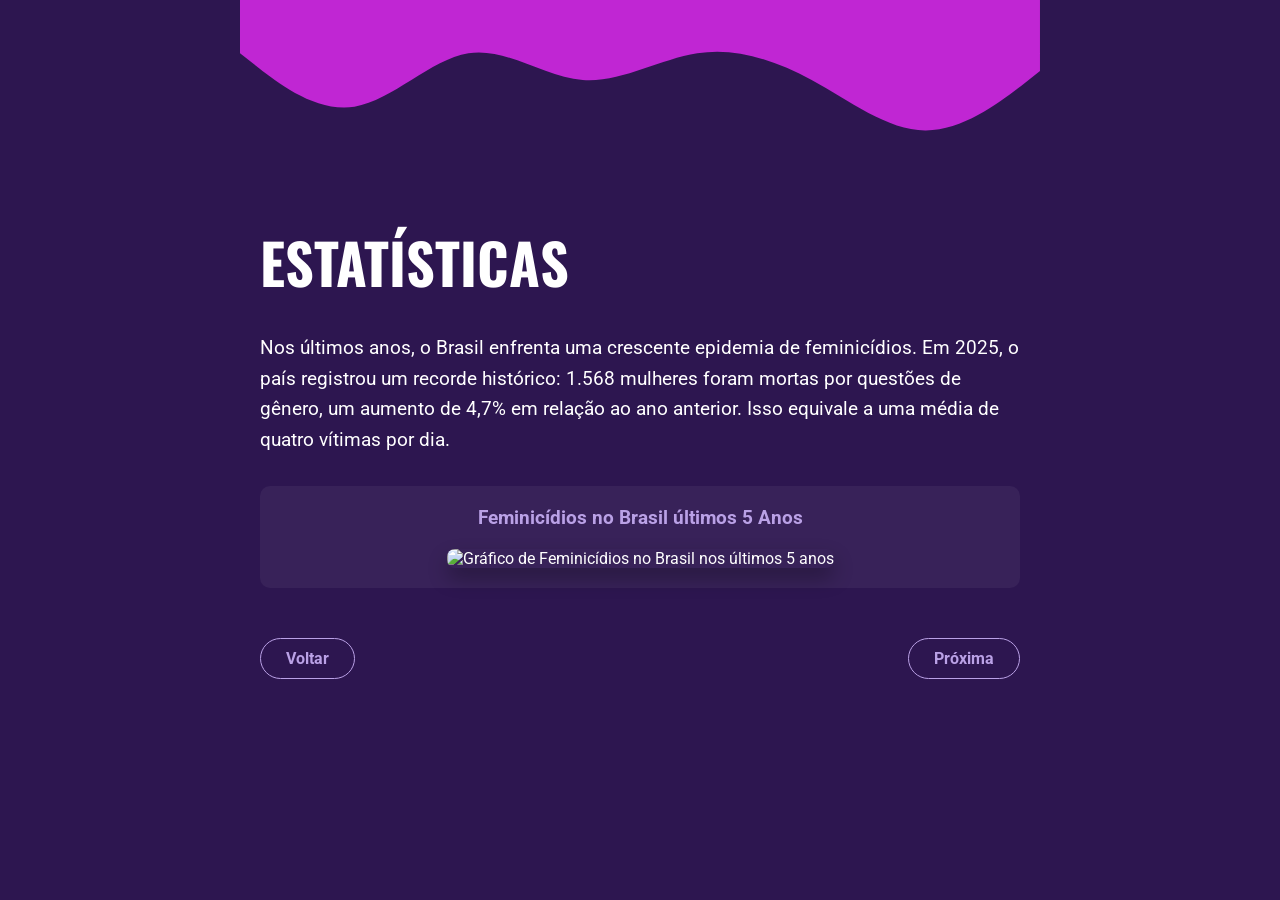
==== estatistica.html @ 355e8621 "cartilha" ====
<!DOCTYPE html>
<html lang="en">
<head>
    <meta charset="UTF-8">
    <meta name="viewport" content="width=device-width, initial-scale=1.0">
    <title>Document</title>
    <link rel="stylesheet" href="estatistica.css">
</head>
<body>
    <head>
    <meta charset="UTF-8">
    <meta name="viewport" content="width=device-width, initial-scale=1.0">
    <title>Estatísticas - Cartilha Digital</title>
    
    <link rel="preconnect" href="https://fonts.googleapis.com">
    <link rel="preconnect" href="https://fonts.gstatic.com" crossorigin>
    <link href="https://fonts.googleapis.com/css2?family=Oswald:wght@700&family=Roboto:wght@400;700&display=swap" rel="stylesheet">
    
    <link rel="stylesheet" href="estatistica.css">
</head>
<body>

    <main class="pagina-container">
        <div class="onda-topo">
            <svg xmlns="http://www.w3.org/2000/svg" viewBox="0 0 1440 320">
                <path fill="#C026D3" fill-opacity="1" d="M0,96L34.3,122.7C68.6,149,137,203,206,192C274.3,181,343,107,411,96C480,85,549,139,617,144C685.7,149,754,107,823,96C891.4,85,960,107,1029,144C1097.1,181,1166,235,1234,234.7C1302.9,235,1371,181,1406,154.7L1440,128L1440,0L1405.7,0C1371.4,0,1303,0,1234,0C1165.7,0,1097,0,1029,0C960,0,891,0,823,0C754.3,0,686,0,617,0C548.6,0,480,0,411,0C342.9,0,274,0,206,0C137.1,0,69,0,34,0L0,0Z"></path>
            </svg>
        </div>

        <section class="conteudo">
            <h2 class="titulo-sessao">Estatísticas</h2>

            <article class="texto-informativo">
                <p>Nos últimos anos, o Brasil enfrenta uma crescente epidemia de feminicídios. Em 2025, o país registrou um recorde histórico: 1.568 mulheres foram mortas por questões de gênero, um aumento de 4,7% em relação ao ano anterior. Isso equivale a uma média de quatro vítimas por dia.</p>
            </article>

            <div class="container-grafico">
                <h3>Feminicídios no Brasil últimos 5 Anos</h3>
                <img src="img/grafico_pizza_feminicidio_estetico 1.png" alt="Gráfico de Feminicídios no Brasil nos últimos 5 anos" class="img-grafico">
            </div>
        </section>

        <div class="navegacao">
            <a href="sinais-alerta.html" class="btn-voltar">Voltar</a>
            <a href="ajuda.html" class="btn-proximo">Próxima</a>
        </div>
    </main>

</body>
</html>
---- estatistica.css ----
/* =========================================
   1. RESET E CONFIGURAÇÕES GERAIS
   ========================================= */
* {
    margin: 0;
    padding: 0;
    box-sizing: border-box;
}

body, html {
    height: 100%;
    background-color: #2D1650; /* Roxo escuro profundo */
    color: #ffffff;
    font-family: 'Roboto', sans-serif;
    overflow-x: hidden;
}

/* =========================================
   2. IDENTIDADE VISUAL: ONDA DO TOPO
   (Presente em todas as páginas)
   ========================================= */
.onda-topo {
    position: absolute;
    top: 0;
    left: 0;
    width: 100%;
    line-height: 0;
    z-index: 10;
}

.onda-topo svg {
    width: 100%;
    height: auto;
}

/* =========================================
   3. LAYOUT DA CAPA (INDEX.HTML)
   ========================================= */
.container-capa {
    position: relative;
    width: 100%;
    height: 100vh;
    /* Gradiente roxo sobre a imagem do punho */
    background: 
        linear-gradient(135deg, rgba(45, 22, 80, 0.85) 0%, rgba(30, 10, 50, 0.7) 100%),
        url('simbolo.png'); 
    background-size: contain;
    background-position: center;
    background-repeat: no-repeat;
    display: flex;
    flex-direction: column;
    align-items: center;
    justify-content: center;
    text-align: center;
}

.titulo-capa {
    font-family: 'Oswald', sans-serif;
    font-size: clamp(3.5rem, 15vw, 9rem);
    text-transform: uppercase;
    line-height: 1;
    text-shadow: 0 10px 30px rgba(0,0,0,0.8);
    z-index: 11;
}

.faixa-subtitulo {
    display: inline-block;
    background-color: rgba(192, 38, 211, 0.9); /* Cor magenta do SVG */
    padding: 12px 40px;
    transform: rotate(-1.5deg);
    border-radius: 4px;
    box-shadow: 0 10px 30px rgba(0,0,0,0.5);
    z-index: 11;
    margin-top: 10px;
}

.subtitulo-capa {
    font-size: clamp(1rem, 4vw, 2.2rem);
    text-transform: uppercase;
    font-weight: 700;
}

/* =========================================
   4. ESTRUTURA DAS PÁGINAS INTERNAS
   ========================================= */
.pagina-container {
    position: relative;
    width: 100%;
    max-width: 800px;
    margin: 0 auto;
    padding: 20px;
}

.conteudo {
    position: relative;
    z-index: 5;
    padding-top: 200px; /* Espaço para não ficar sob a onda */
    animation: fadeIn 1s ease-out;
}

.titulo-sessao {
    font-family: 'Oswald', sans-serif;
    font-size: clamp(2rem, 8vw, 3.5rem);
    text-transform: uppercase;
    margin-bottom: 30px;
}

.texto-informativo p {
    font-size: 1.2rem;
    line-height: 1.6;
    margin-bottom: 20px;
    text-align: left;
}

/* --- Estilo da Citação (Página 2) --- */
.box-citacao {
    position: relative;
    margin-top: 50px;
    padding: 40px 30px;
    background-color: rgba(186, 161, 230, 0.1);
    border-radius: 15px;
    text-align: center;
}

.aspas-abrir, .aspas-fechar {
    color: #C026D3;
    font-size: 2.5rem;
    position: absolute;
    opacity: 0.6;
}

.aspas-abrir { top: 10px; left: 10px; }
.aspas-fechar { bottom: 10px; right: 10px; }

.texto-quote {
    font-size: 1.4rem;
    font-weight: 700;
    font-style: italic;
    margin-bottom: 10px;
}

.autor-quote {
    display: block;
    color: #BAA1E6;
    font-weight: bold;
}

/* --- Estilo da Lista de Sinais (Página 3) --- */
.lista-sinais {
    list-style: none;
    margin-top: 20px;
}

.lista-sinais li {
    font-size: 1.15rem;
    line-height: 1.5;
    margin-bottom: 25px;
    padding-left: 15px;
    border-left: 4px solid #C026D3;
    text-align: left;
}

.lista-sinais li strong {
    color: #BAA1E6;
    font-size: 1.2rem;
}

/* --- Estilo do Gráfico (Página 4) --- */
.container-grafico {
    margin-top: 30px;
    text-align: center;
    background-color: rgba(255, 255, 255, 0.05);
    padding: 20px;
    border-radius: 10px;
}

.container-grafico h3 {
    font-size: 1.2rem;
    margin-bottom: 20px;
    color: #BAA1E6;
}

.img-grafico {
    width: 100%;
    max-width: 500px;
    height: auto;
    border-radius: 8px;
    box-shadow: 0 10px 20px rgba(0,0,0,0.3);
}

/* =========================================
   5. BOTÕES E NAVEGAÇÃO
   ========================================= */
.btn-iniciar {
    position: absolute;
    bottom: 50px;
    background-color: #ffffff;
    color: #2d1650;
    padding: 15px 45px;
    border: none;
    border-radius: 50px;
    font-weight: bold;
    text-transform: uppercase;
    cursor: pointer;
    box-shadow: 0 10px 30px rgba(0,0,0,0.6);
    transition: 0.3s;
    z-index: 20;
}

.btn-iniciar:hover {
    transform: scale(1.05);
}

.navegacao {
    display: flex;
    justify-content: space-between;
    margin-top: 50px;
    padding-bottom: 50px;
}

.btn-voltar, .btn-proximo {
    color: #BAA1E6;
    text-decoration: none;
    font-weight: bold;
    border: 1px solid #BAA1E6;
    padding: 10px 25px;
    border-radius: 50px;
    transition: 0.3s;
}

.btn-voltar:hover, .btn-proximo:hover {
    background-color: #BAA1E6;
    color: #2D1650;
}

/* =========================================
   6. ANIMAÇÕES E RESPONSIVIDADE
   ========================================= */
@keyframes fadeIn {
    from { opacity: 0; transform: translateY(20px); }
    to { opacity: 1; transform: translateY(0); }
}

@media (max-width: 768px) {
    .conteudo { padding-top: 150px; }
    .container-capa { background-size: 85% auto; }
}

@media (max-width: 480px) {
    .titulo-sessao { font-size: 1.8rem; }
    .texto-informativo p { font-size: 1rem; }
    .box-citacao { padding: 30px 15px; }
}
---- estatistica.css ----
/* =========================================
   1. RESET E CONFIGURAÇÕES GERAIS
   ========================================= */
* {
    margin: 0;
    padding: 0;
    box-sizing: border-box;
}

body, html {
    height: 100%;
    background-color: #2D1650; /* Roxo escuro profundo */
    color: #ffffff;
    font-family: 'Roboto', sans-serif;
    overflow-x: hidden;
}

/* =========================================
   2. IDENTIDADE VISUAL: ONDA DO TOPO
   (Presente em todas as páginas)
   ========================================= */
.onda-topo {
    position: absolute;
    top: 0;
    left: 0;
    width: 100%;
    line-height: 0;
    z-index: 10;
}

.onda-topo svg {
    width: 100%;
    height: auto;
}

/* =========================================
   3. LAYOUT DA CAPA (INDEX.HTML)
   ========================================= */
.container-capa {
    position: relative;
    width: 100%;
    height: 100vh;
    /* Gradiente roxo sobre a imagem do punho */
    background: 
        linear-gradient(135deg, rgba(45, 22, 80, 0.85) 0%, rgba(30, 10, 50, 0.7) 100%),
        url('simbolo.png'); 
    background-size: contain;
    background-position: center;
    background-repeat: no-repeat;
    display: flex;
    flex-direction: column;
    align-items: center;
    justify-content: center;
    text-align: center;
}

.titulo-capa {
    font-family: 'Oswald', sans-serif;
    font-size: clamp(3.5rem, 15vw, 9rem);
    text-transform: uppercase;
    line-height: 1;
    text-shadow: 0 10px 30px rgba(0,0,0,0.8);
    z-index: 11;
}

.faixa-subtitulo {
    display: inline-block;
    background-color: rgba(192, 38, 211, 0.9); /* Cor magenta do SVG */
    padding: 12px 40px;
    transform: rotate(-1.5deg);
    border-radius: 4px;
    box-shadow: 0 10px 30px rgba(0,0,0,0.5);
    z-index: 11;
    margin-top: 10px;
}

.subtitulo-capa {
    font-size: clamp(1rem, 4vw, 2.2rem);
    text-transform: uppercase;
    font-weight: 700;
}

/* =========================================
   4. ESTRUTURA DAS PÁGINAS INTERNAS
   ========================================= */
.pagina-container {
    position: relative;
    width: 100%;
    max-width: 800px;
    margin: 0 auto;
    padding: 20px;
}

.conteudo {
    position: relative;
    z-index: 5;
    padding-top: 200px; /* Espaço para não ficar sob a onda */
    animation: fadeIn 1s ease-out;
}

.titulo-sessao {
    font-family: 'Oswald', sans-serif;
    font-size: clamp(2rem, 8vw, 3.5rem);
    text-transform: uppercase;
    margin-bottom: 30px;
}

.texto-informativo p {
    font-size: 1.2rem;
    line-height: 1.6;
    margin-bottom: 20px;
    text-align: left;
}

/* --- Estilo da Citação (Página 2) --- */
.box-citacao {
    position: relative;
    margin-top: 50px;
    padding: 40px 30px;
    background-color: rgba(186, 161, 230, 0.1);
    border-radius: 15px;
    text-align: center;
}

.aspas-abrir, .aspas-fechar {
    color: #C026D3;
    font-size: 2.5rem;
    position: absolute;
    opacity: 0.6;
}

.aspas-abrir { top: 10px; left: 10px; }
.aspas-fechar { bottom: 10px; right: 10px; }

.texto-quote {
    font-size: 1.4rem;
    font-weight: 700;
    font-style: italic;
    margin-bottom: 10px;
}

.autor-quote {
    display: block;
    color: #BAA1E6;
    font-weight: bold;
}

/* --- Estilo da Lista de Sinais (Página 3) --- */
.lista-sinais {
    list-style: none;
    margin-top: 20px;
}

.lista-sinais li {
    font-size: 1.15rem;
    line-height: 1.5;
    margin-bottom: 25px;
    padding-left: 15px;
    border-left: 4px solid #C026D3;
    text-align: left;
}

.lista-sinais li strong {
    color: #BAA1E6;
    font-size: 1.2rem;
}

/* --- Estilo do Gráfico (Página 4) --- */
.container-grafico {
    margin-top: 30px;
    text-align: center;
    background-color: rgba(255, 255, 255, 0.05);
    padding: 20px;
    border-radius: 10px;
}

.container-grafico h3 {
    font-size: 1.2rem;
    margin-bottom: 20px;
    color: #BAA1E6;
}

.img-grafico {
    width: 100%;
    max-width: 500px;
    height: auto;
    border-radius: 8px;
    box-shadow: 0 10px 20px rgba(0,0,0,0.3);
}

/* =========================================
   5. BOTÕES E NAVEGAÇÃO
   ========================================= */
.btn-iniciar {
    position: absolute;
    bottom: 50px;
    background-color: #ffffff;
    color: #2d1650;
    padding: 15px 45px;
    border: none;
    border-radius: 50px;
    font-weight: bold;
    text-transform: uppercase;
    cursor: pointer;
    box-shadow: 0 10px 30px rgba(0,0,0,0.6);
    transition: 0.3s;
    z-index: 20;
}

.btn-iniciar:hover {
    transform: scale(1.05);
}

.navegacao {
    display: flex;
    justify-content: space-between;
    margin-top: 50px;
    padding-bottom: 50px;
}

.btn-voltar, .btn-proximo {
    color: #BAA1E6;
    text-decoration: none;
    font-weight: bold;
    border: 1px solid #BAA1E6;
    padding: 10px 25px;
    border-radius: 50px;
    transition: 0.3s;
}

.btn-voltar:hover, .btn-proximo:hover {
    background-color: #BAA1E6;
    color: #2D1650;
}

/* =========================================
   6. ANIMAÇÕES E RESPONSIVIDADE
   ========================================= */
@keyframes fadeIn {
    from { opacity: 0; transform: translateY(20px); }
    to { opacity: 1; transform: translateY(0); }
}

@media (max-width: 768px) {
    .conteudo { padding-top: 150px; }
    .container-capa { background-size: 85% auto; }
}

@media (max-width: 480px) {
    .titulo-sessao { font-size: 1.8rem; }
    .texto-informativo p { font-size: 1rem; }
    .box-citacao { padding: 30px 15px; }
}
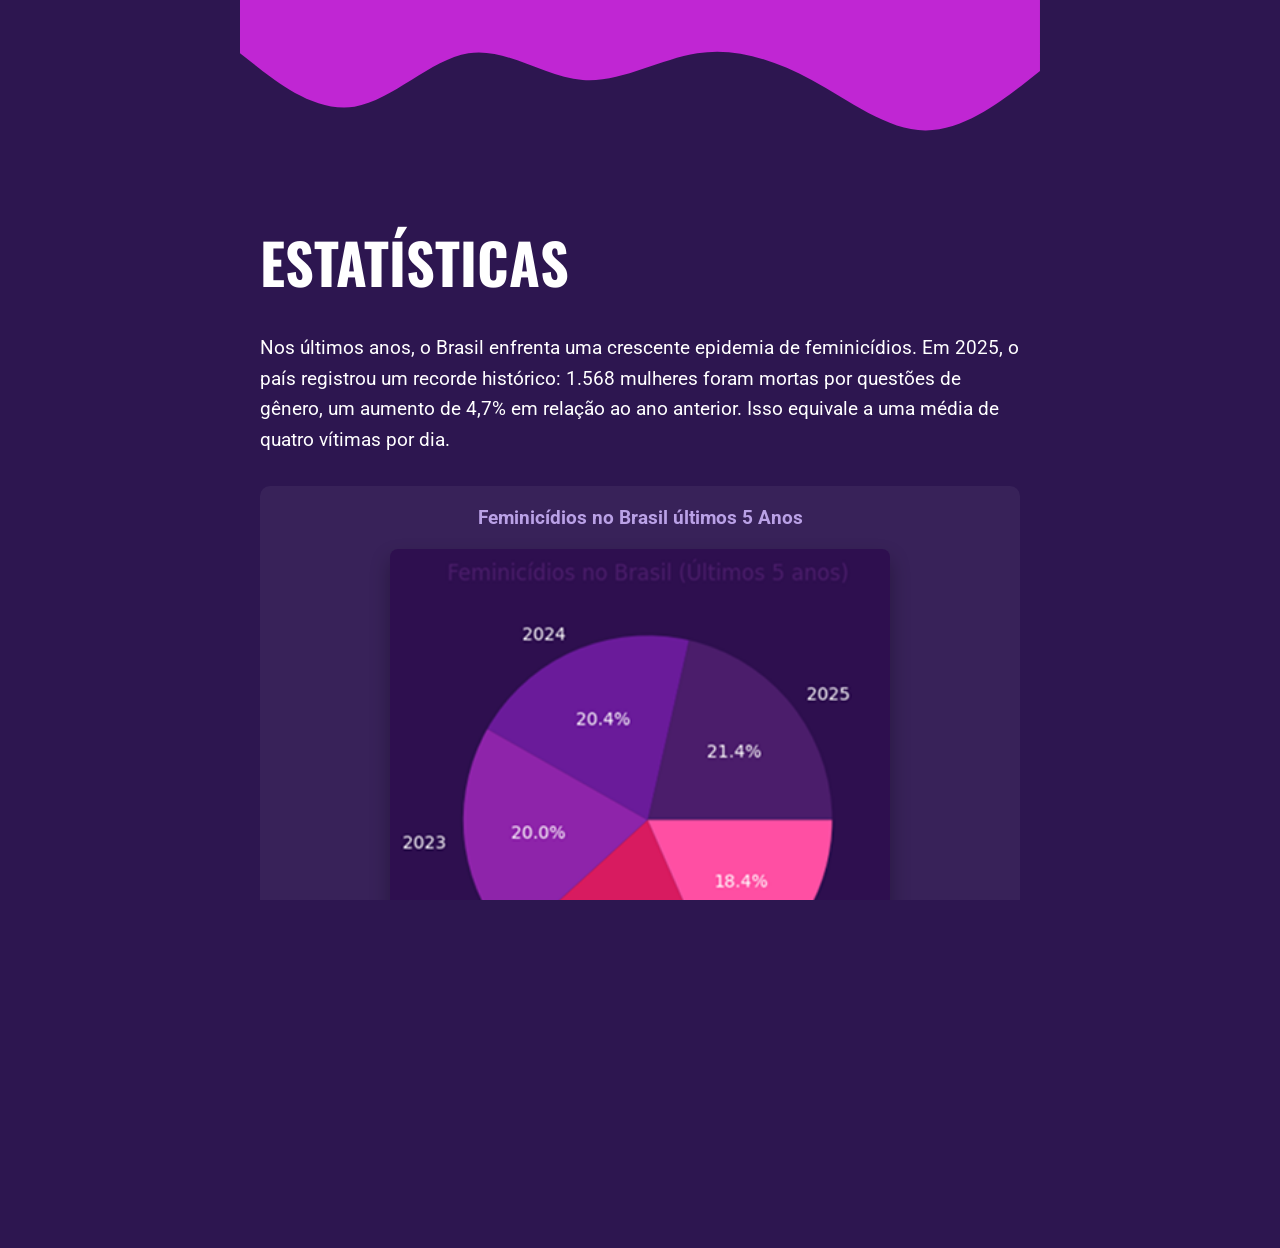
==== commit d391dfba: "cartilha" ====
--- a/estatistica.html
+++ b/estatistica.html
@@ -36,7 +36,7 @@
 
             <div class="container-grafico">
                 <h3>Feminicídios no Brasil últimos 5 Anos</h3>
-                <img src="img/grafico_pizza_feminicidio_estetico 1.png" alt="Gráfico de Feminicídios no Brasil nos últimos 5 anos" class="img-grafico">
+                <img src="image copy 2.png" alt="Gráfico de Feminicídios no Brasil nos últimos 5 anos" class="img-grafico">
             </div>
         </section>
 
